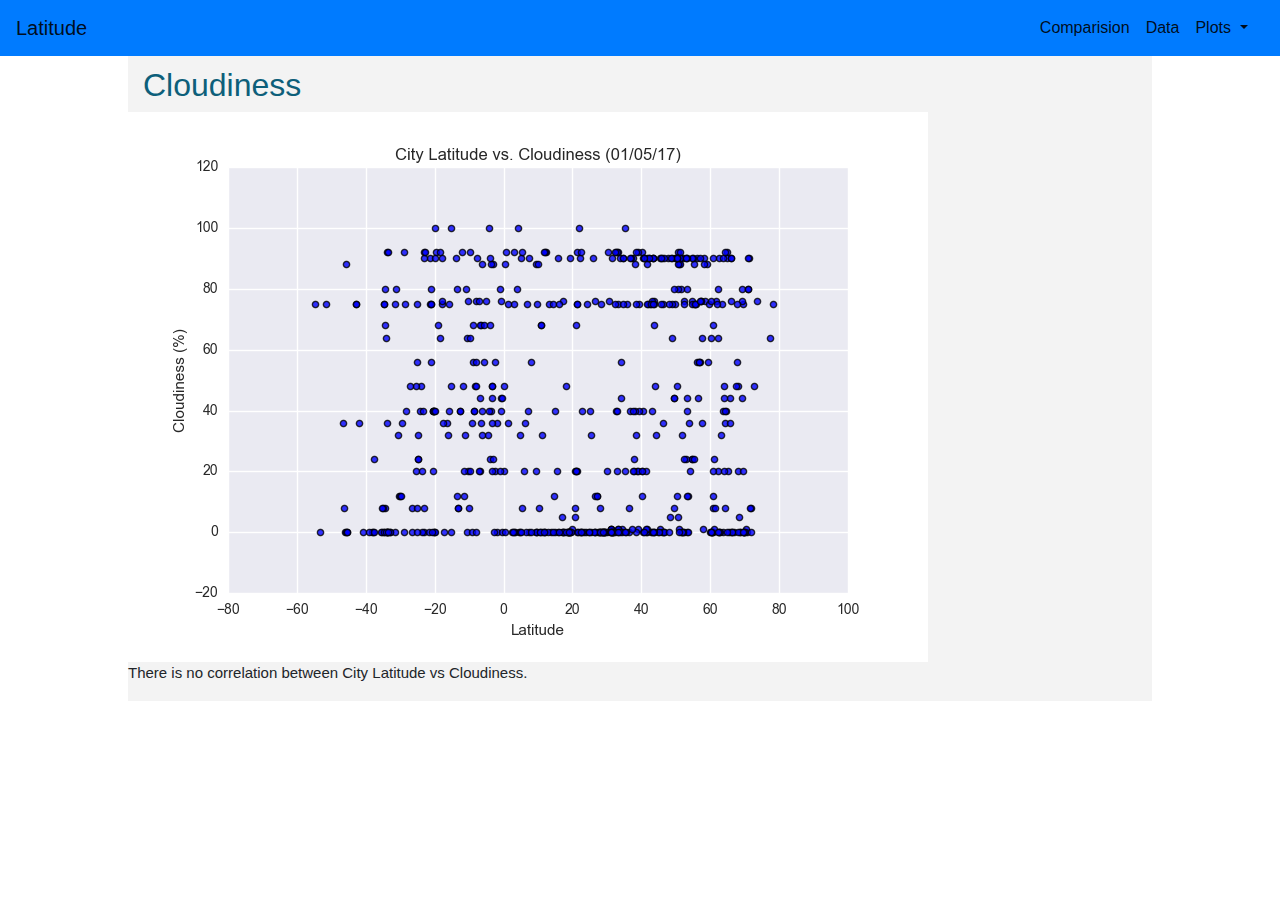
==== Cloudiness.html @ 07666301 "adding HW working HTML pages" ====
<!DOCTYPE html>
<html lang="en-us">

<head>
    <meta charset="UTF-8">
    <meta name="viewport" content="width=device-width, initial-scale=1.0">
    <meta http-equiv="X-UA_Compatible" content="ie=edge">
    <title>Climate-Dashboard</title>
    <!-- bring in bootstrap stylesheet -->
    <link rel="stylesheet" href="https://stackpath.bootstrapcdn.com/bootstrap/4.3.1/css/bootstrap.min.css" media="screen">
    <link rel="stylesheet" href="style.css">
</head>
<body>
  <nav class="navbar navbar-expand-sm bg-primary navbar-light">
        <a class="navbar-brand" href="index.html">Latitude</a>
        <button class="navbar-toggler" type="button" data-toggle="collapse" data-target="#navbarSupportedContent" aria-controls="navbarSupportedContent" aria-expanded="false" aria-label="Toggle navigation">
          <span class="navbar-toggler-icon"></span>
        </button>
    <div class="collapse navbar-collapse" id="navbarSupportedContent">
      <ul class="navbar-nav mr-auto">
        <li class="nav-item active">
            <a class="nav-link" href="index.html">Comparision <span class="sr-only">(current)</span></a>
        </li>
        <li class="nav-item active">
            <a class="nav-link" href="Data.html">Data</a>
        </li>
        <li class="nav-item active dropdown">
            <a class="nav-link dropdown-toggle" href="#" id="navbarDropdown" role="button" data-toggle="dropdown" aria-haspopup="true" aria-expanded="false">
              Plots
            </a>
            <ul class="dropdown-menu" aria-labelledby="navbarDropdown">
              <li><a class="dropdown-item" href="MaxTemperature.html">MaxTemparature</a></li>
              <div class="dropdown-divider"></div>
              <li><a class="dropdown-item" href="Cloudiness.html">Cloudiness</a></li>
              <div class="dropdown-divider"></div>
              <li><a class="dropdown-item" href="Humidity.html">Humidity</a></li>
              <div class="dropdown-divider"></div>
              <li><a class="dropdown-item" href="WindSpeed.html">WindSpeed</a></li>
            </ul>
          </li>
        </ul>
    </div>
  </nav>
  <div class="container">
    <div class="row">
        <div class="col-md-6">
        <h2>Cloudiness</h2>
      </div>
    </div>
    <div class = "row">
      <div class = "col-md-">
        <a href="Cloudiness.html">
          <img src="Resources/assets/images/Fig3.png", alt="City Lat vs. Cloudiness", class="center", style="width:800px">
       </a>
      </div>
    </div>
    <div class="row">
      <div class="col-md-">
        <p> There is no correlation between City Latitude vs Cloudiness.
        </p>
      </div>
    </div>
  </div>

</body>
<!-- Optional JavaScript -->
  <!-- jQuery first, then Popper.js, then Bootstrap JS -->
  <script src="https://code.jquery.com/jquery-3.3.1.slim.min.js" integrity="sha384-q8i/X+965DzO0rT7abK41JStQIAqVgRVzpbzo5smXKp4YfRvH+8abtTE1Pi6jizo" crossorigin="anonymous"></script>
  <script src="https://cdnjs.cloudflare.com/ajax/libs/popper.js/1.11.0/umd/popper.min.js" integrity="sha384-b/U6ypiBEHpOf/4+1nzFpr53nxSS+GLCkfwBdFNTxtclqqenISfwAzpKaMNFNmj4" crossorigin="anonymous"></script>
 <!-- Always remember to call the above files first before calling the bootstrap.min.js file --> 
  <script src="https://maxcdn.bootstrapcdn.com/bootstrap/4.0.0-beta/js/bootstrap.min.js" integrity="sha384-h0AbiXch4ZDo7tp9hKZ4TsHbi047NrKGLO3SEJAg45jXxnGIfYzk4Si90RDIqNm1" crossorigin="anonymous"></script>
</html>
---- style.css ----
h1 {
  color: rgb(13, 95, 122);
  font-size: 25px;
  padding: 4px;
  /* text-align: left; */
  margin-top: 15px;
  text-align:justify;
 
}
h2{
  text-align: 50px;
  margin-top: 10px;
  color: rgb(13, 95, 122);
  }
p {
  text-align:left;
  font-size: 15px;
  margin-top: 0;
  }
h3{
  text-align: left;
  font-size: 15px;
  color: rgb(13, 95, 122);
  margin-top: 10px;
  left: 18%;
  padding: 6px;
}

.navbar-nav {
  margin-left: 80%;
  }
.styled-table {
  border-collapse:collapse;
  margin: 25px 0;
  font-size: 0.9em;
  font-family: sans-serif;
  min-width: 500px;
  /* box-shadow: 0 0 20px rgba(0, 0, 0, 0.15); */
  box-shadow: ivory;
  border: none;
}
.styled-table thead tr {
  background-color: lightskyblue;
  color: black;
  text-align: left;
}
.styled-table th
{
    padding: 10px 12px;
}
.top-left {
  position: absolute;
  top: 20%;
  left: 15%;
  color: rgb(13, 95, 122);
  margin-top: 15px;
  font-size: 1.3em;
  font-style :unset;
}
.top-right {
  position: absolute;
  top: 22%;
  right: 16px;
  right: 40%;
  color: rgb(13, 95, 122);
  font-size: 1.3em;
}

/* .navbar{
  overflow: hidden;
  padding: 1px;
  font-size: 15px;
  }
/* .navbar li a{
  float: left;
  font-size: 15px;
  text-align: center;
  text-decoration: none;
  margin-left: 50%;
} */
/* .dropdown {
  float: right;
  
} */
/* Dropdown button */

/* .nav-link{
  font-size: 15px;
  margin-left: 50%;
/* } */
.container {
  width: 1024px;
  margin: 0 auto;
  background-color:rgb(243, 243, 243);
} 

/* .navbar li{
  display: inline-block;
  border-radius: 3px;
  /* background-color: cornsilk; */
  /* padding: 5px;
  margin-right: 1px;
  margin-left: 5px;
  cursor: pointer;
} */ 
/* .navbar li a{
  color: #000;
  text-decoration: none;
  position: fixed;
  right: 50%;
  margin-top: -2.5em;
  float: left;
  }
}

.header {
  height: 200px;
  padding-top: 20px;
  background: #cdcdcd;
} */
#nav-select {
  visibility: hidden;
}
/* Adding media queries to show the drop-down, and hide the navbar when the screen is smaller than 480 pixels */
 @media (max-width: 900px) {
  .navbar li {
    padding: 10px;
  } 

 .navbar ul {
    visibility: hidden;
  }

  #nav-select {
    visibility: visible;
  }
}

/* h2 {
  color: white;
  font-size: 20px;
  background-color: lightseagreen;
  padding: 3px;
}


  
  
}
hr{
    width: 100%;
    height: auto;

}

#menu {
  float:left;
  background: white
}
html{
  position: realtive;
  min-height: 100%;
}
body{
  margin-bottom: 100px;
  font-family: Arial, Helvetica, sans-serif;
  background: #f1f1f1; 
} */ 

/* #red {
  color: red;
}

#big-font {
  font-size: 40px;
}

#bold-font {
  font-weight: bold;
}

.back-black {
  background-color:lightseagreen;
} */

/* .small-font {
  font-size: 10px;
} */
/* .container {
  display: inline-block;
  cursor: pointer;
}


.center {
    display: block;
    margin-left: auto;
    margin-right: auto;
    width: 50%;
  }
 */
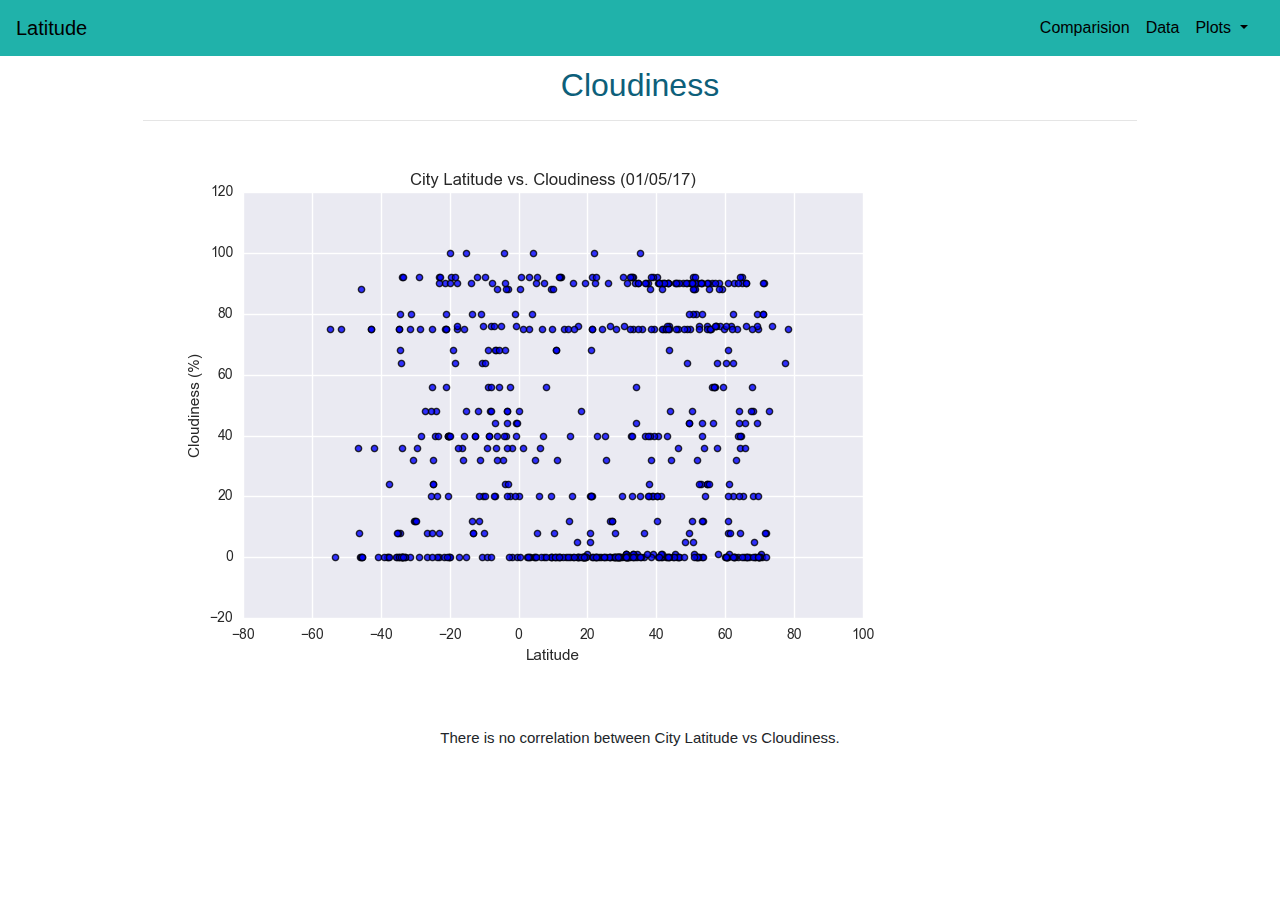
==== commit 98fa51d2: "fixed navbar" ====
--- a/Cloudiness.html
+++ b/Cloudiness.html
@@ -11,53 +11,54 @@
     <link rel="stylesheet" href="style.css">
 </head>
 <body>
-  <nav class="navbar navbar-expand-sm bg-primary navbar-light">
+  <div class="row">
+    <div class="col-md-12">   
+      <nav class="navbar navbar-expand-lg">
         <a class="navbar-brand" href="index.html">Latitude</a>
         <button class="navbar-toggler" type="button" data-toggle="collapse" data-target="#navbarSupportedContent" aria-controls="navbarSupportedContent" aria-expanded="false" aria-label="Toggle navigation">
           <span class="navbar-toggler-icon"></span>
-        </button>
-    <div class="collapse navbar-collapse" id="navbarSupportedContent">
-      <ul class="navbar-nav mr-auto">
-        <li class="nav-item active">
-            <a class="nav-link" href="index.html">Comparision <span class="sr-only">(current)</span></a>
-        </li>
-        <li class="nav-item active">
-            <a class="nav-link" href="Data.html">Data</a>
-        </li>
-        <li class="nav-item active dropdown">
-            <a class="nav-link dropdown-toggle" href="#" id="navbarDropdown" role="button" data-toggle="dropdown" aria-haspopup="true" aria-expanded="false">
-              Plots
-            </a>
-            <ul class="dropdown-menu" aria-labelledby="navbarDropdown">
-              <li><a class="dropdown-item" href="MaxTemperature.html">MaxTemparature</a></li>
-              <div class="dropdown-divider"></div>
-              <li><a class="dropdown-item" href="Cloudiness.html">Cloudiness</a></li>
-              <div class="dropdown-divider"></div>
-              <li><a class="dropdown-item" href="Humidity.html">Humidity</a></li>
-              <div class="dropdown-divider"></div>
-              <li><a class="dropdown-item" href="WindSpeed.html">WindSpeed</a></li>
-            </ul>
-          </li>
-        </ul>
+        </button>    
+        <div class="collapse navbar-collapse" id="navbarSupportedContent">
+          <ul class="navbar-nav mr-auto">
+            <li class="nav-item active">
+              <a class="nav-link" href="index.html">Comparision <span class="sr-only">(current)</span></a>
+            </li>
+            <li class="nav-item">
+              <a class="nav-link" href="Data.html">Data</a>
+            </li>
+            <li class="nav-item dropdown">
+              <a class="nav-link dropdown-toggle" href="#" id="navbarDropdown" role="button" data-toggle="dropdown" aria-haspopup="true" aria-expanded="false">
+                Plots
+              </a>
+              <div class="dropdown-menu" aria-labelledby="navbarDropdown">
+                <a class="dropdown-item" href="MaxTemperature.html">Max temperature</a>
+                <a class="dropdown-item" href="Humidity.html">Humidity</a>              
+                <a class="dropdown-item" href="Cloudiness.html">Cloudiness</a>
+                <a class="dropdown-item" href="WindSpeed.html">WindSpeed</a>
+              </div>
+            </li>          
+          </ul>        
+        </div>
+      </nav>
     </div>
-  </nav>
+  </div>
   <div class="container">
     <div class="row">
-        <div class="col-md-6">
+        <div class="col-md-12">
         <h2>Cloudiness</h2>
+        <hr>
       </div>
     </div>
     <div class = "row">
-      <div class = "col-md-">
+      <div class = "col-md-12">
         <a href="Cloudiness.html">
           <img src="Resources/assets/images/Fig3.png", alt="City Lat vs. Cloudiness", class="center", style="width:800px">
        </a>
       </div>
     </div>
     <div class="row">
-      <div class="col-md-">
-        <p> There is no correlation between City Latitude vs Cloudiness.
-        </p>
+      <div class="col-md-12">        
+        <p style="text-align:center";"> There is no correlation between City Latitude vs Cloudiness.</p>
       </div>
     </div>
   </div>
--- a/style.css
+++ b/style.css
@@ -4,19 +4,20 @@
   padding: 4px;
   /* text-align: left; */
   margin-top: 15px;
-  text-align:justify;
+  text-align:center;
  
 }
 h2{
-  text-align: 50px;
   margin-top: 10px;
   color: rgb(13, 95, 122);
+  text-align:center;
   }
 p {
   text-align:left;
   font-size: 15px;
-  margin-top: 0;
+  margin-top: 40px;
   }
+
 h3{
   text-align: left;
   font-size: 15px;
@@ -66,101 +67,21 @@
   font-size: 1.3em;
 }
 
-/* .navbar{
-  overflow: hidden;
-  padding: 1px;
-  font-size: 15px;
-  }
-/* .navbar li a{
-  float: left;
-  font-size: 15px;
-  text-align: center;
-  text-decoration: none;
-  margin-left: 50%;
-} */
-/* .dropdown {
-  float: right;
-  
-} */
-/* Dropdown button */
-
-/* .nav-link{
-  font-size: 15px;
-  margin-left: 50%;
-/* } */
 .container {
   width: 1024px;
   margin: 0 auto;
-  background-color:rgb(243, 243, 243);
+  /* background-color:rgb(243, 243, 243); */
 } 
-
-/* .navbar li{
-  display: inline-block;
-  border-radius: 3px;
-  /* background-color: cornsilk; */
-  /* padding: 5px;
-  margin-right: 1px;
-  margin-left: 5px;
-  cursor: pointer;
-} */ 
-/* .navbar li a{
-  color: #000;
-  text-decoration: none;
-  position: fixed;
-  right: 50%;
-  margin-top: -2.5em;
-  float: left;
-  }
+html{
+  position: realtive;
+  min-height: 100%;
 }
-
-.header {
-  height: 200px;
-  padding-top: 20px;
-  background: #cdcdcd;
-} */
-#nav-select {
-  visibility: hidden;
-}
-/* Adding media queries to show the drop-down, and hide the navbar when the screen is smaller than 480 pixels */
- @media (max-width: 900px) {
-  .navbar li {
-    padding: 10px;
-  } 
-
- .navbar ul {
-    visibility: hidden;
-  }
-
-  #nav-select {
-    visibility: visible;
-  }
-}
-
 /* h2 {
   color: white;
   font-size: 20px;
   background-color: lightseagreen;
   padding: 3px;
-}
-
-
-  
-  
-}
-hr{
-    width: 100%;
-    height: auto;
-
-}
-
-#menu {
-  float:left;
-  background: white
-}
-html{
-  position: realtive;
-  min-height: 100%;
-}
+} 
 body{
   margin-bottom: 100px;
   font-family: Arial, Helvetica, sans-serif;
@@ -190,8 +111,6 @@
   display: inline-block;
   cursor: pointer;
 }
-
-
 .center {
     display: block;
     margin-left: auto;
@@ -199,3 +118,16 @@
     width: 50%;
   }
  */ 
+
+ .navbar {
+    background-color: lightseagreen;
+    color: black;
+ }
+.navbar-brand{
+  color: black;
+}
+.nav-link {
+  color: black;
+}
+
+
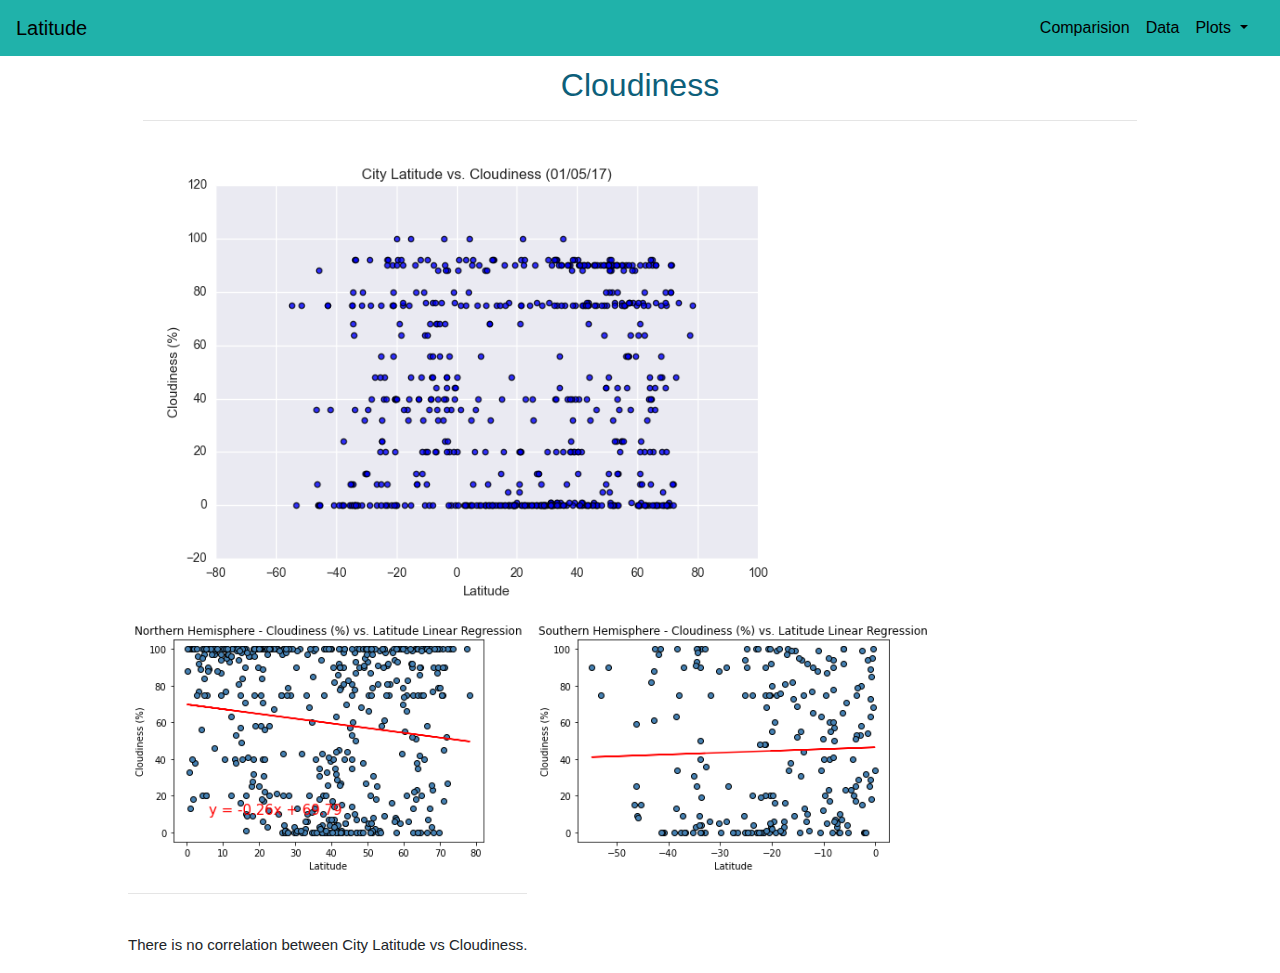
==== commit d4bc94ff: "updated data.html and fix minor issues" ====
--- a/Cloudiness.html
+++ b/Cloudiness.html
@@ -47,18 +47,20 @@
         <div class="col-md-12">
         <h2>Cloudiness</h2>
         <hr>
-      </div>
     </div>
     <div class = "row">
       <div class = "col-md-12">
         <a href="Cloudiness.html">
-          <img src="Resources/assets/images/Fig3.png", alt="City Lat vs. Cloudiness", class="center", style="width:800px">
-       </a>
+          <img src="Resources/assets/images/Fig3.png", alt="City Lat vs. Cloudiness", class="center", style="width:700px">
+          <img src="Resources/assets/images/NorthernHemisphere-CloudvsLatLR.png",atl= "NorthenHemisphere-Cloudiness vs. Lat", style="width:400px">
+          <img src="Resources/assets/images/SouthernHemisphere-CloudvsLatLR.png", alt="SouthernHemisphere-CloudvsLatLR", style="width:500px">
+        </a>
       </div>
     </div>
     <div class="row">
-      <div class="col-md-12">        
-        <p style="text-align:center";"> There is no correlation between City Latitude vs Cloudiness.</p>
+      <div class="col-md-12">  
+        <hr>      
+        <p style="text-align:center"> There is no correlation between City Latitude vs Cloudiness.</p>
       </div>
     </div>
   </div>
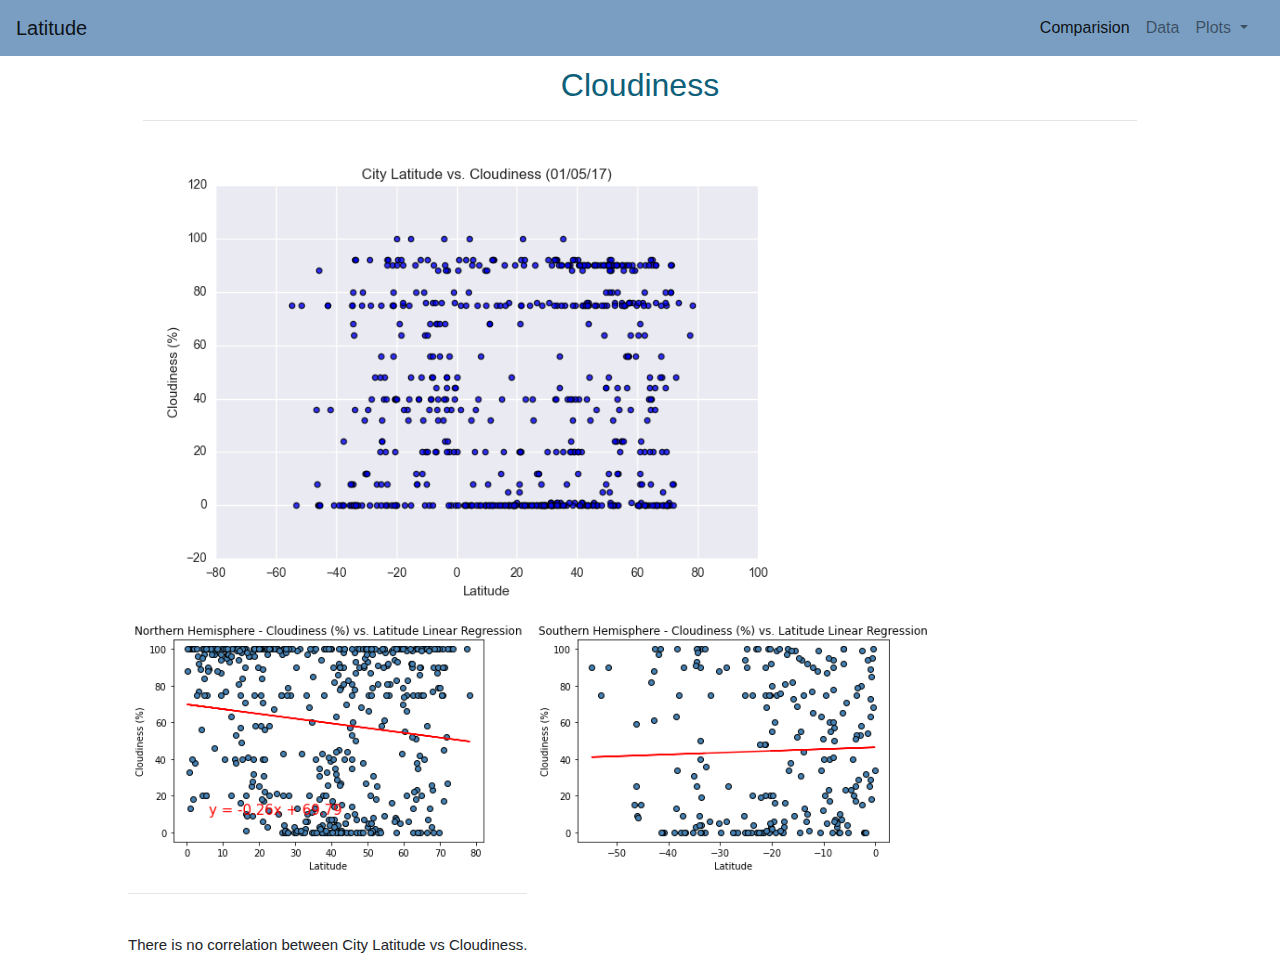
==== commit c68f9188: "corrected Hamburger menu" ====
--- a/Cloudiness.html
+++ b/Cloudiness.html
@@ -13,7 +13,7 @@
 <body>
   <div class="row">
     <div class="col-md-12">   
-      <nav class="navbar navbar-expand-lg">
+      <nav class="navbar navbar-expand-lg navbar-light bg-light">
         <a class="navbar-brand" href="index.html">Latitude</a>
         <button class="navbar-toggler" type="button" data-toggle="collapse" data-target="#navbarSupportedContent" aria-controls="navbarSupportedContent" aria-expanded="false" aria-label="Toggle navigation">
           <span class="navbar-toggler-icon"></span>
@@ -21,7 +21,7 @@
         <div class="collapse navbar-collapse" id="navbarSupportedContent">
           <ul class="navbar-nav mr-auto">
             <li class="nav-item active">
-              <a class="nav-link" href="index.html">Comparision <span class="sr-only">(current)</span></a>
+              <a class="nav-link" href="index.html">Comparision</a>
             </li>
             <li class="nav-item">
               <a class="nav-link" href="Data.html">Data</a>
--- a/style.css
+++ b/style.css
@@ -27,7 +27,7 @@
   padding: 6px;
 }
 
-.navbar-nav {
+ .navbar-nav {
   margin-left: 80%;
   }
 .styled-table {
@@ -36,7 +36,6 @@
   font-size: 0.9em;
   font-family: sans-serif;
   min-width: 500px;
-  /* box-shadow: 0 0 20px rgba(0, 0, 0, 0.15); */
   box-shadow: ivory;
   border: none;
 }
@@ -70,64 +69,21 @@
 .container {
   width: 1024px;
   margin: 0 auto;
-  /* background-color:rgb(243, 243, 243); */
 } 
 html{
   position: realtive;
   min-height: 100%;
 }
-/* h2 {
-  color: white;
-  font-size: 20px;
-  background-color: lightseagreen;
-  padding: 3px;
-} 
-body{
-  margin-bottom: 100px;
-  font-family: Arial, Helvetica, sans-serif;
-  background: #f1f1f1; 
-} */ 
-
-/* #red {
-  color: red;
-}
-
-#big-font {
-  font-size: 40px;
-}
-
-#bold-font {
-  font-weight: bold;
-}
-
-.back-black {
-  background-color:lightseagreen;
-} */
-
-/* .small-font {
-  font-size: 10px;
-} */
-/* .container {
-  display: inline-block;
-  cursor: pointer;
-}
-.center {
-    display: block;
-    margin-left: auto;
-    margin-right: auto;
-    width: 50%;
-  }
- */ 
-
  .navbar {
     background-color: lightseagreen;
     color: black;
- }
+  }
 .navbar-brand{
   color: black;
 }
-.nav-link {
+/* .nav-link {
   color: black;
+}  */
+.bg-light {
+  background-color: #799ec2!important;
 }
-
-
